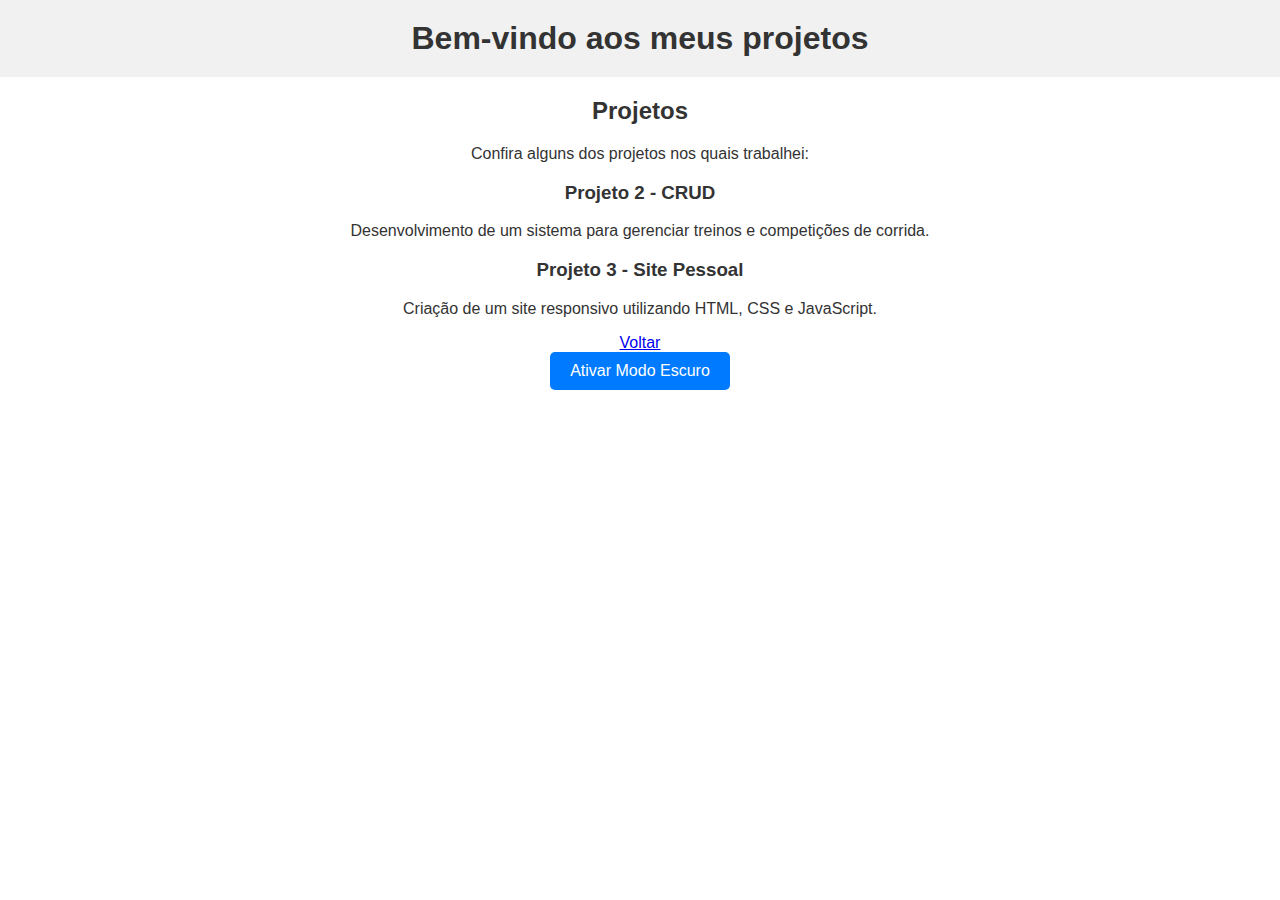
==== projetos.html @ a530c759 "trablho de ic" ====
<!DOCTYPE html>
<html lang="pt-br">
<head>
    <meta charset="UTF-8">
    <meta name="viewport" content="width=device-width, initial-scale=1.0">
    <title>Portfólio</title>
    <link rel="stylesheet" href="extra.css">
</head>
<nav>
    <header>
        <h1>Bem-vindo aos meus projetos</h1>
        <!-- Link para a página de projetos -->
    </header>

    <h2>Projetos</h2>
    <p>Confira alguns dos projetos nos quais trabalhei:</p>

        <h3>Projeto 2 - CRUD </h3>
        <p>Desenvolvimento de um sistema para gerenciar treinos e competições de corrida.</p>
            <h3>Projeto 3 - Site Pessoal</h3>
            <p>Criação de um site responsivo utilizando HTML, CSS e JavaScript.</p>
</nav>
    <!-- Rodapé -->
    <footer>
        <div class="container">
            <script src="arquivo.js"></script>
            <nav>
                    <li><a href="index.html">Voltar</a></li> <!-- Este link leva para a página de projetos -->
            </nav>
            <button id="modo-toggle">Ativar Modo Escuro</button>
        </div>
    </footer>
</body>
---- extra.css ----
/* Estilos padrão para o modo claro */
body {
    background-color: #ffffff;
    color: #333333;
    font-family: Arial, sans-serif;
    margin: 0;
    padding: 0;
    text-align: center;
}

header {
    background-color: #f1f1f1;
    padding: 20px;
    text-align: center;
}


h1 {
    margin: 0;
    font-size: 2rem;
    color: #333333;
    text-align: center;
}

button {
    padding: 10px 20px;
    font-size: 1rem;
    cursor: pointer;
    background-color: #007bff;
    color: white;
    border: none;
    border-radius: 5px;
}

button:hover {
    background-color: #0056b3;
}

main {
    text-align: center;
    padding: 20px;
    text-align: center;
}

/* Estilos para o modo escuro */
body.modo-escuro {
    background-color: #333333;
    color: #ffffff;
    text-align: center;
}

header.modo-escuro {
    background-color: #444444;
    text-align: center;
}

header h1.modo-escuro {
    color: #ffffff;
    text-align: center;
}

button.modo-escuro {
    background-color: #444444;
    color: #ffffff;
    text-align: center;
}

button.modo-escuro:hover {
    background-color: #555555;
    text-align: center;
}

main.modo-escuro {
    color: #d1d1d1;
    text-align: center;
}

footer.modo-escuro {
    background-color: #444444;
    color: #d1d1d1;
    text-align: center;
}
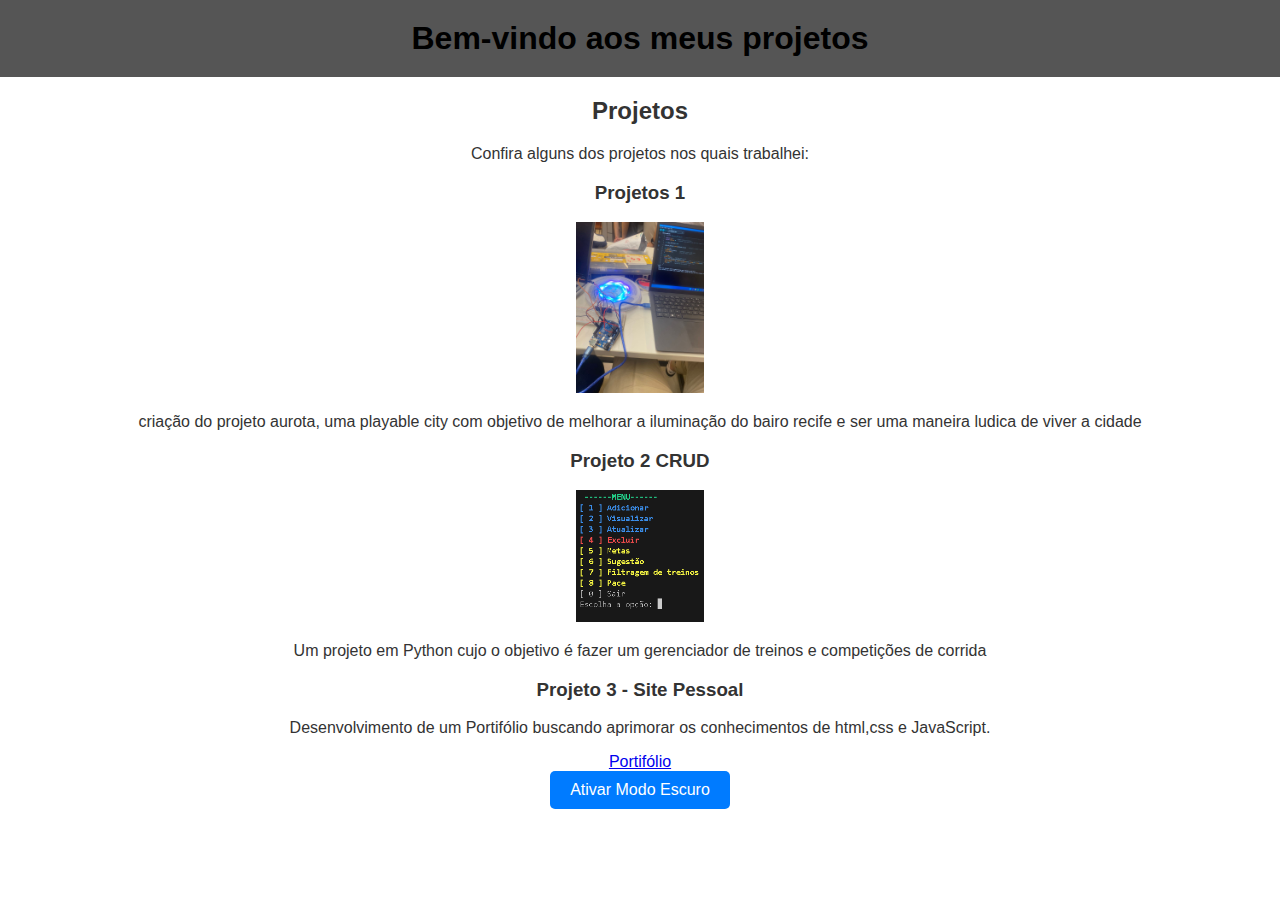
==== commit 3785ef55: "ultima parte" ====
--- a/projetos.html
+++ b/projetos.html
@@ -14,20 +14,27 @@
 
     <h2>Projetos</h2>
     <p>Confira alguns dos projetos nos quais trabalhei:</p>
+        
+    <h3>Projetos 1 </h3>
+    <img src="projetos.jpeg" width="10%" >
+    <p>criação do projeto aurota, uma playable city com objetivo de melhorar a iluminação do bairo recife e ser uma maneira ludica de viver a cidade</p>
+    <h3>Projeto 2 CRUD </h3>
+    <img src="menu.png" width="10%" >
+    <p>Um projeto em Python cujo o objetivo é fazer um gerenciador de treinos e competições de corrida </p>
+    <h3>Projeto 3 - Site Pessoal</h3>
+    <p>Desenvolvimento de um Portifólio buscando aprimorar os conhecimentos de html,css e JavaScript.</p>
 
-        <h3>Projeto 2 - CRUD </h3>
-        <p>Desenvolvimento de um sistema para gerenciar treinos e competições de corrida.</p>
-            <h3>Projeto 3 - Site Pessoal</h3>
-            <p>Criação de um site responsivo utilizando HTML, CSS e JavaScript.</p>
 </nav>
     <!-- Rodapé -->
     <footer>
         <div class="container">
-            <script src="arquivo.js"></script>
             <nav>
-                    <li><a href="index.html">Voltar</a></li> <!-- Este link leva para a página de projetos -->
+                <li><a href="index.html">Portifólio</a></li> <!-- Este link leva para a página de projetos -->
+            
+                <button id="modo-toggle">Ativar Modo Escuro</button>
+                <script src="arquivo.js"></script>
+            
             </nav>
-            <button id="modo-toggle">Ativar Modo Escuro</button>
         </div>
     </footer>
 </body>
--- a/extra.css
+++ b/extra.css
@@ -10,7 +10,7 @@
 }
 
 header {
-    background-color: #f1f1f1;
+    background-color: #555555;
     padding: 20px;
     text-align: center;
 }
@@ -19,7 +19,7 @@
 h1 {
     margin: 0;
     font-size: 2rem;
-    color: #333333;
+    color: black;
     text-align: center;
 }
 
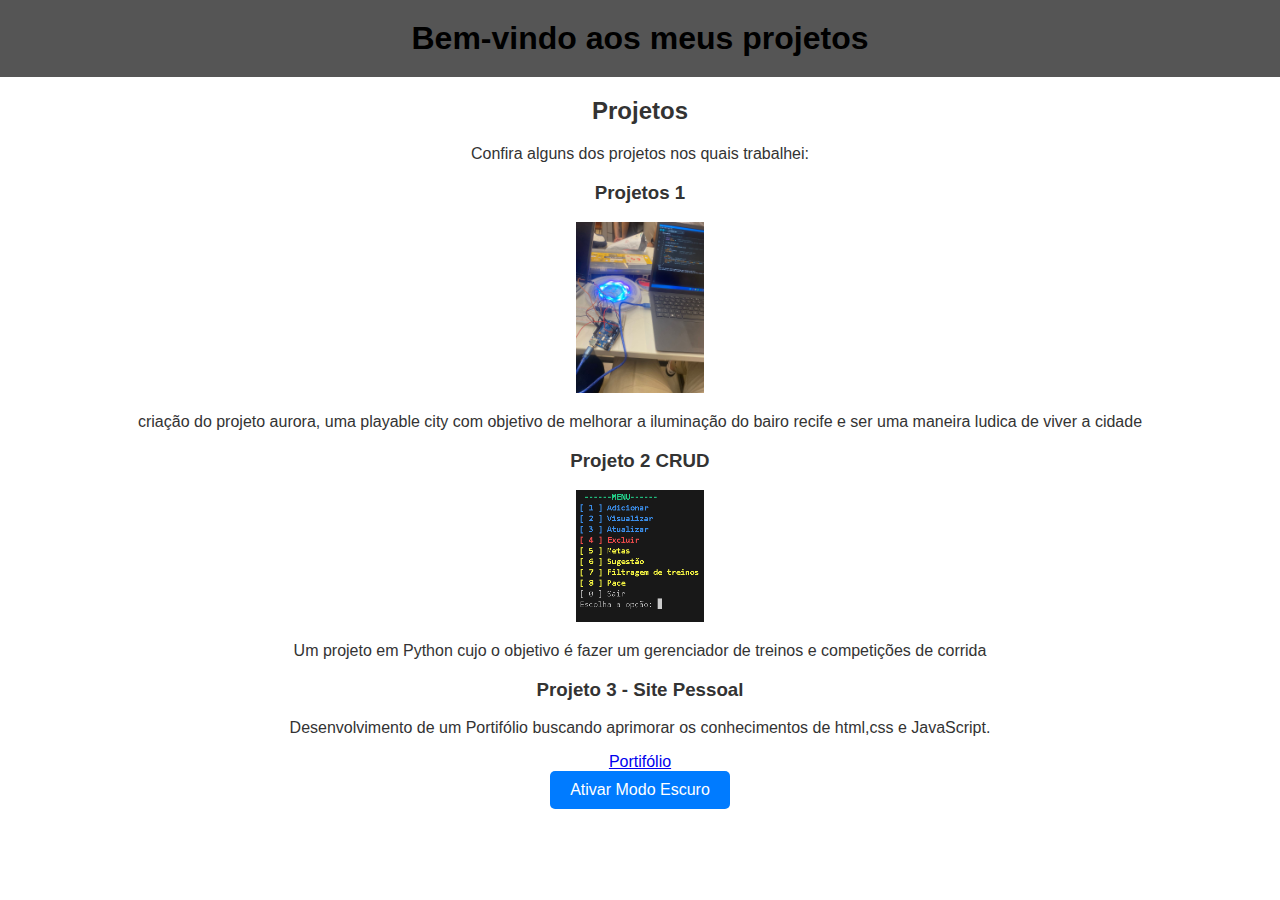
==== commit ea9cf060: "finalização" ====
--- a/projetos.html
+++ b/projetos.html
@@ -17,7 +17,7 @@
         
     <h3>Projetos 1 </h3>
     <img src="projetos.jpeg" width="10%" >
-    <p>criação do projeto aurota, uma playable city com objetivo de melhorar a iluminação do bairo recife e ser uma maneira ludica de viver a cidade</p>
+    <p>criação do projeto aurora, uma playable city com objetivo de melhorar a iluminação do bairo recife e ser uma maneira ludica de viver a cidade</p>
     <h3>Projeto 2 CRUD </h3>
     <img src="menu.png" width="10%" >
     <p>Um projeto em Python cujo o objetivo é fazer um gerenciador de treinos e competições de corrida </p>
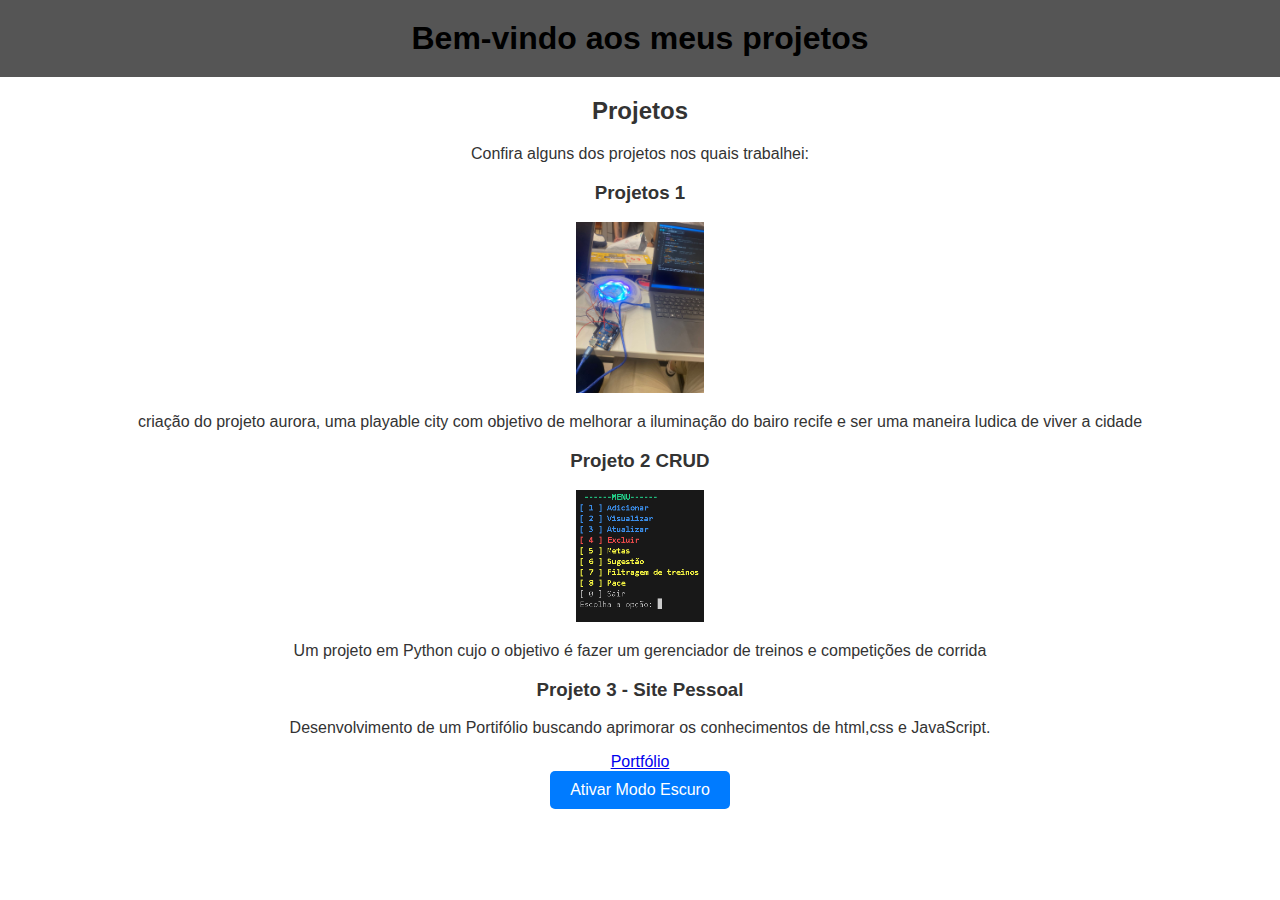
==== commit 654d8288: "ajuste final" ====
--- a/projetos.html
+++ b/projetos.html
@@ -29,7 +29,7 @@
     <footer>
         <div class="container">
             <nav>
-                <li><a href="index.html">Portifólio</a></li> <!-- Este link leva para a página de projetos -->
+                <li><a href="index.html">Portfólio</a></li> <!-- Este link leva para a página de projetos -->
             
                 <button id="modo-toggle">Ativar Modo Escuro</button>
                 <script src="arquivo.js"></script>
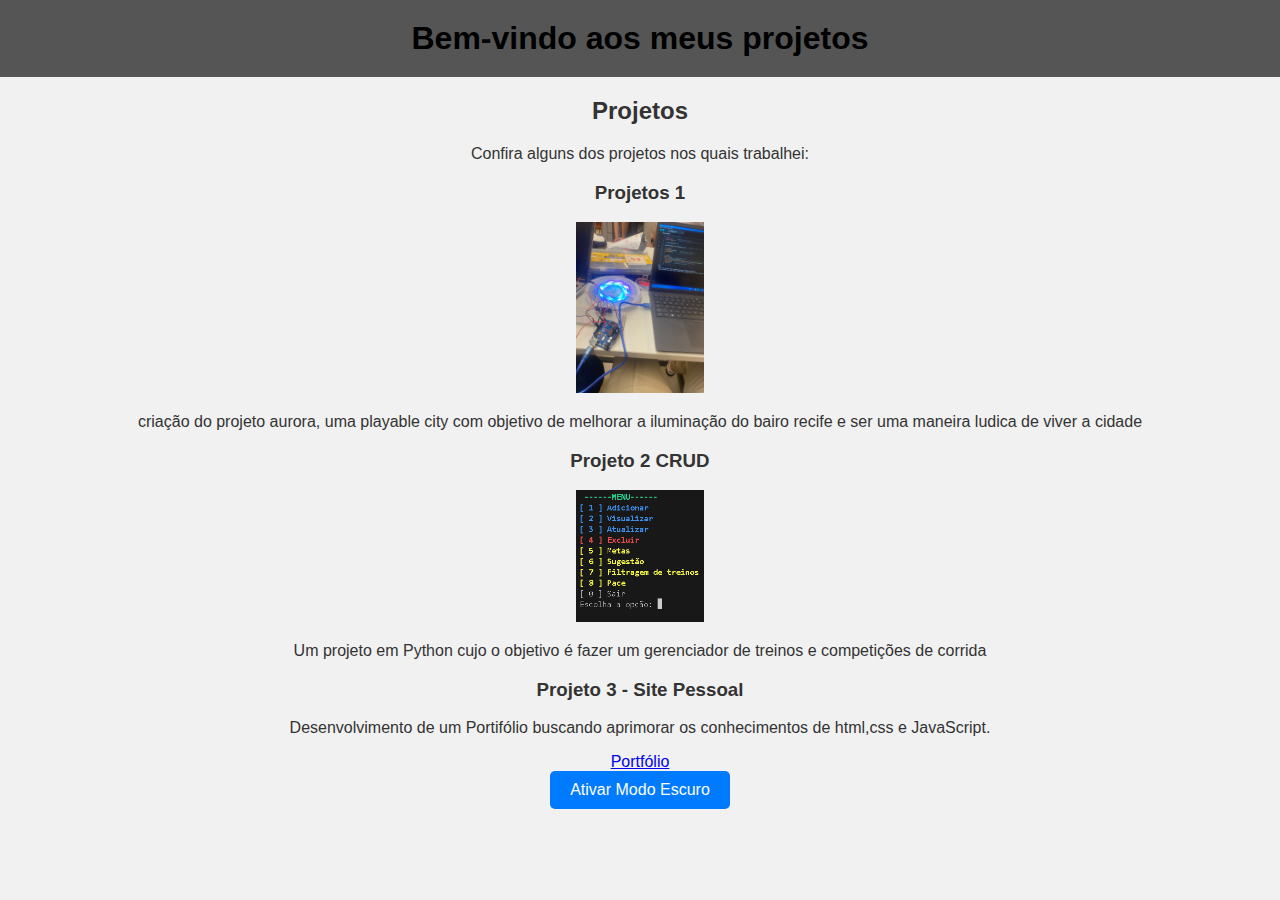
==== commit f1b6423c: "fim" ====
--- a/projetos.html
+++ b/projetos.html
@@ -9,7 +9,6 @@
 <nav>
     <header>
         <h1>Bem-vindo aos meus projetos</h1>
-        <!-- Link para a página de projetos -->
     </header>
 
     <h2>Projetos</h2>
@@ -25,11 +24,11 @@
     <p>Desenvolvimento de um Portifólio buscando aprimorar os conhecimentos de html,css e JavaScript.</p>
 
 </nav>
-    <!-- Rodapé -->
+
     <footer>
         <div class="container">
             <nav>
-                <li><a href="index.html">Portfólio</a></li> <!-- Este link leva para a página de projetos -->
+                <li><a href="index.html">Portfólio</a></li> 
             
                 <button id="modo-toggle">Ativar Modo Escuro</button>
                 <script src="arquivo.js"></script>
--- a/extra.css
+++ b/extra.css
@@ -1,7 +1,6 @@
 
-/* Estilos padrão para o modo claro */
 body {
-    background-color: #ffffff;
+    background-color: #f1f1f1;
     color: #333333;
     font-family: Arial, sans-serif;
     margin: 0;
@@ -43,7 +42,6 @@
     text-align: center;
 }
 
-/* Estilos para o modo escuro */
 body.modo-escuro {
     background-color: #333333;
     color: #ffffff;
